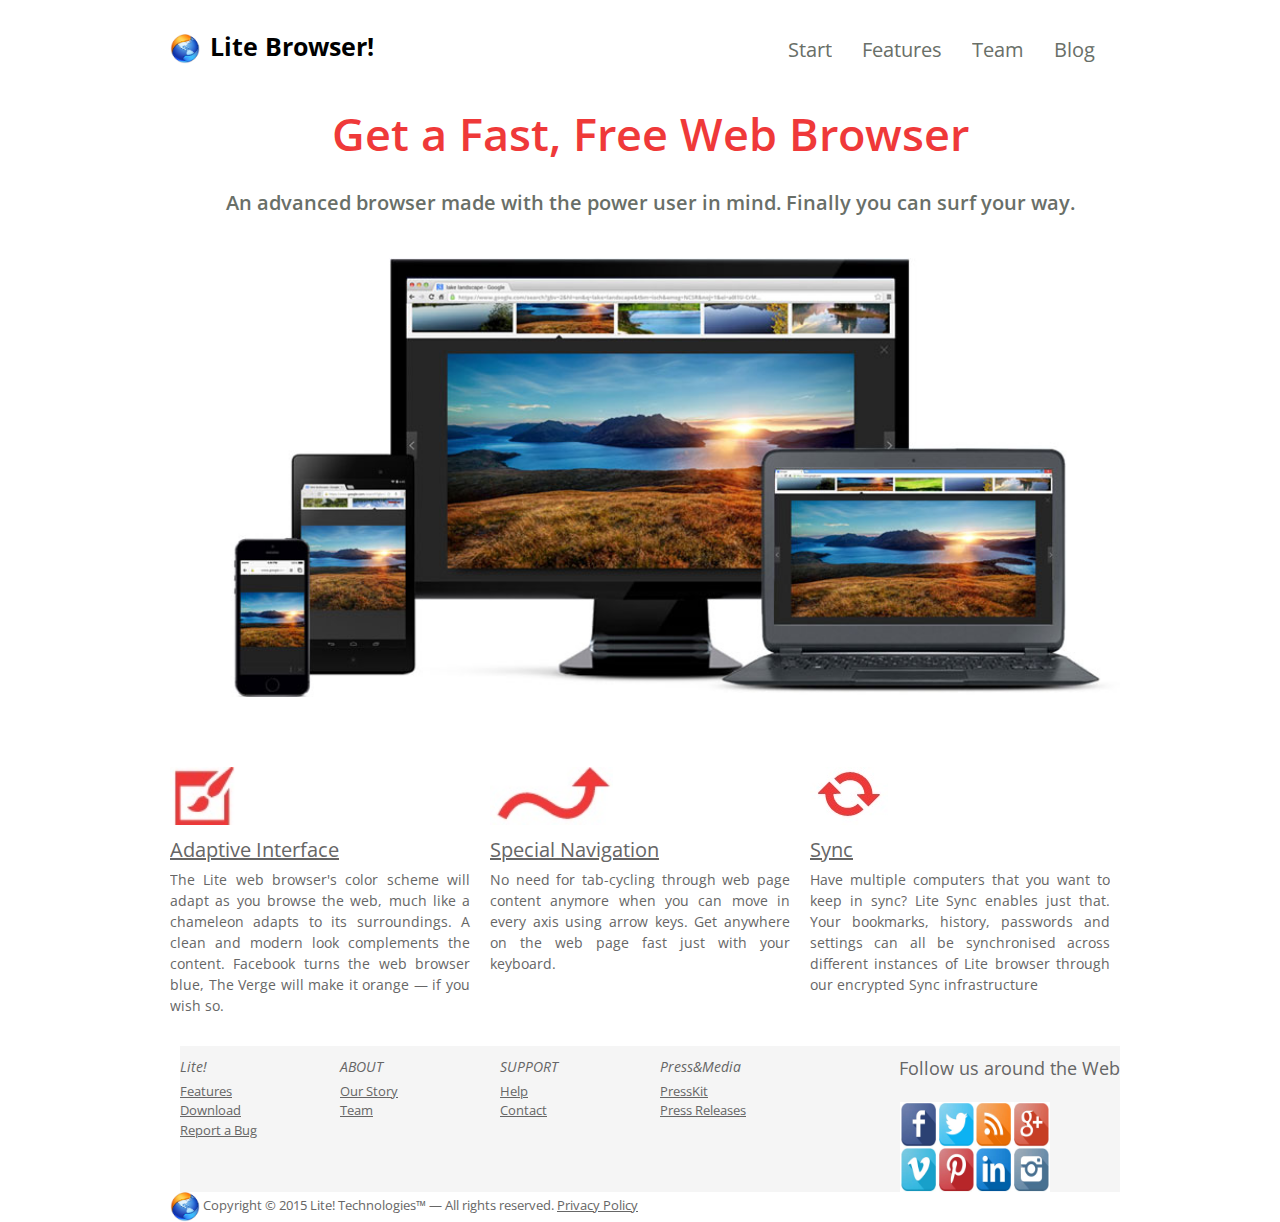
==== index.html @ 57cc24e5 "Modified Directory" ====
<!DOCTYPE html>
<html lang="en">
<head>
  <meta charset="UTF-8">
  <title>Product Page</title>
  <link rel="stylesheet" href="css/reset.css"/>
  <link rel="stylesheet" href="css/text.css"/>
  <link rel="stylesheet" href="css/960_12_col.css">
  <link rel="stylesheet" href="css/style.css">
  <link href='https://fonts.googleapis.com/css?family=Open+Sans' rel='stylesheet' type='text/css'>
  <link href='https://fonts.googleapis.com/css?family=Roboto' rel='stylesheet' type='text/css'>
</head>
<body>

  <div class="container_12">
    <header>
      <div class="header_class grid_12">
      <h1 class="logo grid_4 alpha"><img src="img/logo.png" alt="Lite Browser!">Lite Browser!</h1>
      <nav class="grid_8 omega">
        <ul>
          <li><a href="#">Blog</a></li>
          <li><a href="#">Team</a></li>
          <li><a href="#">Features</a></li>
          <li><a href="#">Start</a></li>
        </ul>
      </nav>
      </div>
    </header>


    <div class="hero_unit grid_12">
          <h3 class="grid_12">Get a Fast, Free Web Browser</h3>
          <p class="grid_12">An advanced browser made with the power user in mind. Finally you can surf your way.</p>
          <img class="grid_12" src="img/chrome-new.jpg" alt="Browser Image">
    </div>
    <div class="feature_set grid_12">
      <div class="grid_4 feature alpha">
        <img src="img/adaptive_interface.jpg" alt="Adaptive Interface">
        <p class="feature_title">Adaptive Interface</p>
        <p class="feature_desc">
            The Lite web browser's color scheme will adapt as you browse the web,
            much like a chameleon adapts to its surroundings. A clean and modern look
            complements the content. Facebook turns the web browser blue,
            The Verge will make it orange — if you wish so.
        </p>

      </div>
      <div class="grid_4 feature">
        <img src="img/special_navigation.jpg" alt="Special Navigation">
        <p class="feature_title">Special Navigation</p>
        <p class="feature_desc">
            No need for tab-cycling through web page content anymore when you can move in every axis using arrow keys.
            Get anywhere on the web page fast just with your keyboard.
        </p>
      </div>
      <div class="grid_4 feature omega">
        <img src="img/sync.jpg" alt="Sync">
        <p class="feature_title">Sync</p>
        <p class="feature_desc">
            Have multiple computers that you want to keep in sync? Lite Sync enables just that.
            Your bookmarks, history, passwords and settings can all be synchronised across different instances of
            Lite browser through our encrypted Sync infrastructure
        </p>
      </div>
    </div>

  <footer class="grid_12">

        <div class="pageLinks_social grid_12">
          <div class="pagelinks grid_8 alpha">
            <div class="grid_2 alpha">
              <p>Lite!</p>
              <ul>
                <li><a href="">Features</a></li>
                <li><a href="">Download</a></li>
                <li><a href="">Report a Bug</a></li>
              </ul>
            </div>
            <div class="grid_2">
              <p>ABOUT</p>
              <ul>
                <li><a href="">Our Story</a></li>
                <li><a href="">Team</a></li>
              </ul>
            </div>
            <div class="grid_2">
              <p>SUPPORT</p>
              <ul>
                <li><a href="">Help</a></li>
                <li><a href="">Contact</a></li>
              </ul>
            </div>
            <div class="grid_2 omega">
              <p>Press&Media</p>
              <ul>
                <li><a href="">PressKit</a></li>
                <li><a href="">Press Releases</a></li>
              </ul>
            </div>
        </div>
        <div class="social grid_4 omega">
          <p>Follow us around the Web</p>
          <div class="grid_3"><a href=""><img src="img/social-icons.jpg" alt="Social Icons"></a></div>
        </div>
      </div>
    <div class="copyright grid_8 alpha">
      <div><img src="img/logo.png" alt="Lite Logo">  Copyright © 2015 Lite! Technologies™ — All rights reserved.
        <a href="#">Privacy Policy</a>
      </div>
    </div>

  </footer>
  </div>

</body>
</html>
---- css/text.css ----
/*
  960 Grid System ~ Text CSS.
  Learn more ~ http://960.gs/

  Licensed under GPL and MIT.
*/

/* `Basic HTML
----------------------------------------------------------------------------------------------------*/

body {
  font: 13px/1.5 "Helvetica Neue", Arial, "Liberation Sans", FreeSans, sans-serif;
}

pre,
code {
  font-family: "DejaVu Sans Mono", Menlo, Consolas, monospace;
}

hr {
  border: 0 solid #ccc;
  border-top-width: 1px;
  clear: both;
  height: 0;
}

/* `Headings
----------------------------------------------------------------------------------------------------*/

h1 {
  font-size: 25px;
}

h2 {
  font-size: 23px;
}

h3 {
  font-size: 21px;
}

h4 {
  font-size: 19px;
}

h5 {
  font-size: 17px;
}

h6 {
  font-size: 15px;
}

/* `Spacing
----------------------------------------------------------------------------------------------------*/

ol {
  list-style: decimal;
}

ul {
  list-style: disc;
}

li {
  margin-left: 30px;
}

p,
dl,
hr,
h1,
h2,
h3,
h4,
h5,
h6,
ol,
ul,
pre,
table,
address,
fieldset,
figure {
  margin-bottom: 20px;
}
---- css/960_12_col.css ----
/*
  960 Grid System ~ Core CSS.
  Learn more ~ http://960.gs/

  Licensed under GPL and MIT.
*/

/*
  Forces backgrounds to span full width,
  even if there is horizontal scrolling.
  Increase this if your layout is wider.

  Note: IE6 works fine without this fix.
*/

body {
  min-width: 960px;
}

/* `Container
----------------------------------------------------------------------------------------------------*/

.container_12 {
  margin-left: auto;
  margin-right: auto;
  width: 960px;
}

/* `Grid >> Global
----------------------------------------------------------------------------------------------------*/

.grid_1,
.grid_2,
.grid_3,
.grid_4,
.grid_5,
.grid_6,
.grid_7,
.grid_8,
.grid_9,
.grid_10,
.grid_11,
.grid_12 {
  display: inline;
  float: left;
  margin-left: 10px;
  margin-right: 10px;
}

.push_1, .pull_1,
.push_2, .pull_2,
.push_3, .pull_3,
.push_4, .pull_4,
.push_5, .pull_5,
.push_6, .pull_6,
.push_7, .pull_7,
.push_8, .pull_8,
.push_9, .pull_9,
.push_10, .pull_10,
.push_11, .pull_11 {
  position: relative;
}

/* `Grid >> Children (Alpha ~ First, Omega ~ Last)
----------------------------------------------------------------------------------------------------*/

.alpha {
  margin-left: 0;
}

.omega {
  margin-right: 0;
}

/* `Grid >> 12 Columns
----------------------------------------------------------------------------------------------------*/

.container_12 .grid_1 {
  width: 60px;
}

.container_12 .grid_2 {
  width: 140px;
}

.container_12 .grid_3 {
  width: 220px;
}

.container_12 .grid_4 {
  width: 300px;
}

.container_12 .grid_5 {
  width: 380px;
}

.container_12 .grid_6 {
  width: 460px;
}

.container_12 .grid_7 {
  width: 540px;
}

.container_12 .grid_8 {
  width: 620px;
}

.container_12 .grid_9 {
  width: 700px;
}

.container_12 .grid_10 {
  width: 780px;
}

.container_12 .grid_11 {
  width: 860px;
}

.container_12 .grid_12 {
  width: 940px;
}

/* `Prefix Extra Space >> 12 Columns
----------------------------------------------------------------------------------------------------*/

.container_12 .prefix_1 {
  padding-left: 80px;
}

.container_12 .prefix_2 {
  padding-left: 160px;
}

.container_12 .prefix_3 {
  padding-left: 240px;
}

.container_12 .prefix_4 {
  padding-left: 320px;
}

.container_12 .prefix_5 {
  padding-left: 400px;
}

.container_12 .prefix_6 {
  padding-left: 480px;
}

.container_12 .prefix_7 {
  padding-left: 560px;
}

.container_12 .prefix_8 {
  padding-left: 640px;
}

.container_12 .prefix_9 {
  padding-left: 720px;
}

.container_12 .prefix_10 {
  padding-left: 800px;
}

.container_12 .prefix_11 {
  padding-left: 880px;
}

/* `Suffix Extra Space >> 12 Columns
----------------------------------------------------------------------------------------------------*/

.container_12 .suffix_1 {
  padding-right: 80px;
}

.container_12 .suffix_2 {
  padding-right: 160px;
}

.container_12 .suffix_3 {
  padding-right: 240px;
}

.container_12 .suffix_4 {
  padding-right: 320px;
}

.container_12 .suffix_5 {
  padding-right: 400px;
}

.container_12 .suffix_6 {
  padding-right: 480px;
}

.container_12 .suffix_7 {
  padding-right: 560px;
}

.container_12 .suffix_8 {
  padding-right: 640px;
}

.container_12 .suffix_9 {
  padding-right: 720px;
}

.container_12 .suffix_10 {
  padding-right: 800px;
}

.container_12 .suffix_11 {
  padding-right: 880px;
}

/* `Push Space >> 12 Columns
----------------------------------------------------------------------------------------------------*/

.container_12 .push_1 {
  left: 80px;
}

.container_12 .push_2 {
  left: 160px;
}

.container_12 .push_3 {
  left: 240px;
}

.container_12 .push_4 {
  left: 320px;
}

.container_12 .push_5 {
  left: 400px;
}

.container_12 .push_6 {
  left: 480px;
}

.container_12 .push_7 {
  left: 560px;
}

.container_12 .push_8 {
  left: 640px;
}

.container_12 .push_9 {
  left: 720px;
}

.container_12 .push_10 {
  left: 800px;
}

.container_12 .push_11 {
  left: 880px;
}

/* `Pull Space >> 12 Columns
----------------------------------------------------------------------------------------------------*/

.container_12 .pull_1 {
  left: -80px;
}

.container_12 .pull_2 {
  left: -160px;
}

.container_12 .pull_3 {
  left: -240px;
}

.container_12 .pull_4 {
  left: -320px;
}

.container_12 .pull_5 {
  left: -400px;
}

.container_12 .pull_6 {
  left: -480px;
}

.container_12 .pull_7 {
  left: -560px;
}

.container_12 .pull_8 {
  left: -640px;
}

.container_12 .pull_9 {
  left: -720px;
}

.container_12 .pull_10 {
  left: -800px;
}

.container_12 .pull_11 {
  left: -880px;
}

/* `Clear Floated Elements
----------------------------------------------------------------------------------------------------*/

/* http://sonspring.com/journal/clearing-floats */

.clear {
  clear: both;
  display: block;
  overflow: hidden;
  visibility: hidden;
  width: 0;
  height: 0;
}

/* http://www.yuiblog.com/blog/2010/09/27/clearfix-reloaded-overflowhidden-demystified */

.clearfix:before,
.clearfix:after,
.container_12:before,
.container_12:after {
  content: '.';
  display: block;
  overflow: hidden;
  visibility: hidden;
  font-size: 0;
  line-height: 0;
  width: 0;
  height: 0;
}

.clearfix:after,
.container_12:after {
  clear: both;
}

/*
  The following zoom:1 rule is specifically for IE6 + IE7.
  Move to separate stylesheet if invalid CSS is a problem.
*/

.clearfix,
.container_12 {
  zoom: 1;
}
---- css/style.css ----
header {

  position: fixed;
  background-color: white;
  z-index: 20;
  padding-top: 20px;

}
header h1{
  margin-top: 0px !important;
  font-family: 'Roboto', sans-serif;
  font-style: normal;
}

header nav {
  float: right !important;
  overflow: hidden;

  margin-right: 60px; !important;
  padding-left: 0px;
  margin-left: 0px !important;
}

.logo{
  margin-bottom: 0px !important;
  margin-right: 0px !important;
  margin-top: 8px !important;
}


h1 img {
  width:30px;
  height:30px;
  margin-right: 10px;

}

.header_class li {
  display: inline;
  text-decoration: none;
  float: right;
  overflow: hidden;
  margin:15px;
}

.header_class a {
  text-decoration: none;
  font-family: 'Open Sans',arial, sans-serif;
  font-style: normal;
  color:rgb(105,111,104);
  font-size: 20px;
  text-align: right;
}
.header_class a:hover {
  text-decoration: underline;
  font-family: 'Open Sans',arial, sans-serif;
  font-style: normal;
  color:black;
  
}

.logo {
  float:left;
  overflow:hidden;
  font-family: 'Open Sans',arial, sans-serif;
}
.hero_unit {
  margin-top: 100px;
  position:relative;
  margin-bottom: 20px;


}
.hero_unit h3,.hero_unit p {
  text-align: center;
  font-family: 'Open Sans',arial, sans-serif;
  font-style: normal;
font-variant: normal;
font-weight: 600;
}
.hero_unit h3 {
  font-size: 45px;
  font-style: normal;
  color: #ef3939;
}

.hero_unit img {
  margin-top: 20px;

}

.hero_unit p {
  color:rgb(105,111,104);
  font-size: 20px;
}
.pageLinks_social {

}

.pagelinks{
  float: left;
  overflow: hidden;

}

.feature_set {
  float: left;
  overflow: hidden;
  margin-top: 50px;

}

.feature_set img {
  height: 58px;
}

.feature_title {
  margin-top: 10px;
  font-family: 'Open Sans',arial, sans-serif;
  font-size: 20px;
  color:rgb(102,102,102);
  margin-bottom: 4px !important;
  text-decoration: underline;
}

.feature_desc {
  font-family: 'Open Sans',arial, sans-serif;
  font-size: 14px;
  color:rgb(102,102,102);
  text-align: justify;
}



.pageLinks_social {
  margin-top: 10px;
  background-color:rgb(245,245,245) !important;
}

.pagelinks {
  margin-top: 10px;

}
.pagelinks li {
  margin-left: 0px !important;
  text-decoration: none;
  list-style: none;

}

.pagelinks p{
  font-family: 'Open Sans',arial, sans-serif;
  font-size: 14px;
  margin-bottom: 5px !important;
  color:rgb(102,102,102);
  font-style: oblique;
}

.pagelinks a{
  font-family: 'Open Sans',arial, sans-serif;
  text-decoration:underline;
  color: rgb(102,102,102);
}

.pagelinks a:hover {
  color:black;
}
.social {
  float: right;
  overflow: hidden;

  margin-top: 9px;
}

.social img {
  width:150px;
  height:90px;
  float: right;
  overflow: hidden;
}

.social p {
  text-align: right;
  color: rgb(102,102,102);
  font-size: 18px;
  font-family: 'Open Sans',arial, sans-serif;
}

.copyright img {
  width:30px;
  height:30px;
  padding: none;
}

.copyright {
  float: left;
  overflow: hidden;
  font-family: 'Open Sans',arial, sans-serif;
  color: rgb(102,102,102);

}
.copyright a{
  font-family: 'Open Sans',arial, sans-serif;
  text-decoration:underline;
  color: rgb(102,102,102);
}

.copyright a:hover {
  color:black;


footer{
  background-color: rgb(102,102,102);
}
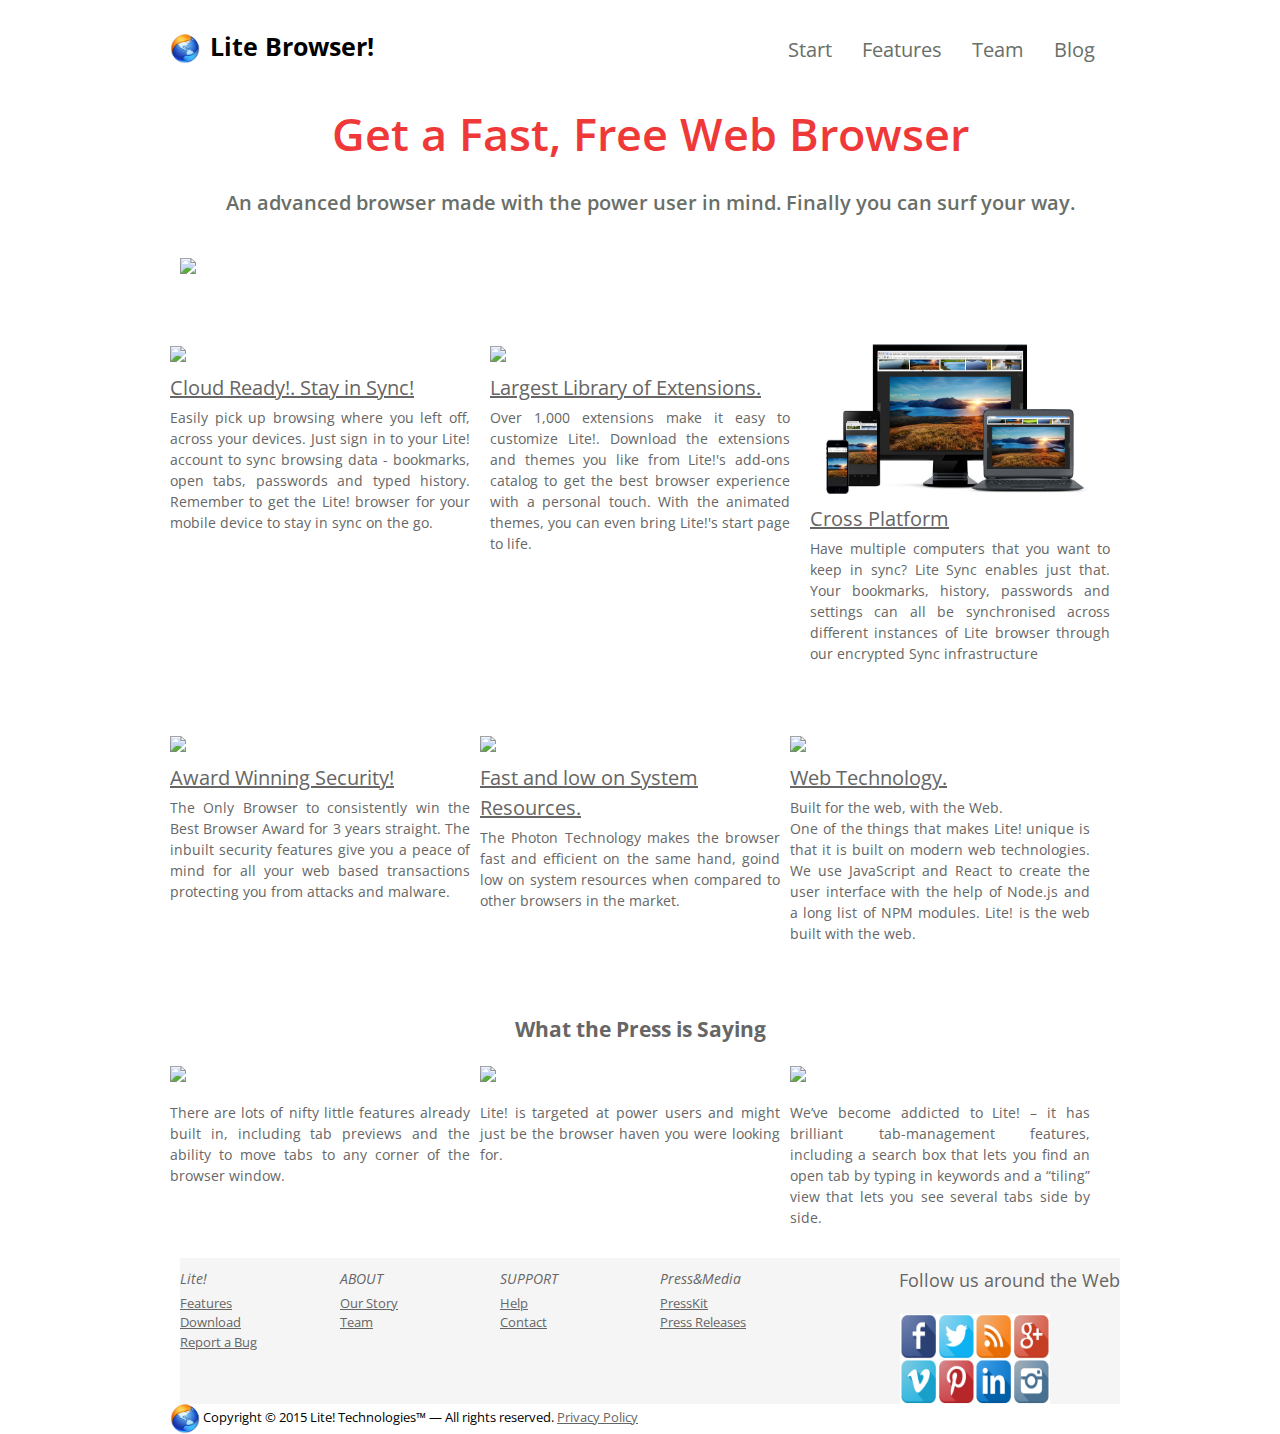
==== commit 6b8eba4d: "Modified Portfolio Page" ====
--- a/index.html
+++ b/index.html
@@ -31,37 +31,98 @@
     <div class="hero_unit grid_12">
           <h3 class="grid_12">Get a Fast, Free Web Browser</h3>
           <p class="grid_12">An advanced browser made with the power user in mind. Finally you can surf your way.</p>
-          <img class="grid_12" src="img/chrome-new.jpg" alt="Browser Image">
+          <img class="grid_12" src="img/center.png" alt="Browser Image">
     </div>
+
     <div class="feature_set grid_12">
       <div class="grid_4 feature alpha">
-        <img src="img/adaptive_interface.jpg" alt="Adaptive Interface">
-        <p class="feature_title">Adaptive Interface</p>
+        <img src="img/cloudready.jpg" alt="Cross-Platform. Stay in Sync!">
+        <p class="feature_title">Cloud Ready!. Stay in Sync!</p>
         <p class="feature_desc">
-            The Lite web browser's color scheme will adapt as you browse the web,
-            much like a chameleon adapts to its surroundings. A clean and modern look
-            complements the content. Facebook turns the web browser blue,
-            The Verge will make it orange — if you wish so.
+            Easily pick up browsing where you left off, across your devices.
+            Just sign in to your Lite! account to sync browsing data - bookmarks, open tabs, passwords and typed history.
+            Remember to get the Lite! browser for your mobile device to stay in sync on the go.
         </p>
 
       </div>
       <div class="grid_4 feature">
-        <img src="img/special_navigation.jpg" alt="Special Navigation">
-        <p class="feature_title">Special Navigation</p>
+        <img src="img/extensions.jpg" alt="Largest Library of Extensions.">
+        <p class="feature_title">Largest Library of Extensions.</p>
         <p class="feature_desc">
-            No need for tab-cycling through web page content anymore when you can move in every axis using arrow keys.
-            Get anywhere on the web page fast just with your keyboard.
+            Over 1,000 extensions make it easy to customize Lite!.
+            Download the extensions and themes you like from Lite!'s add-ons catalog to get the best
+            browser experience with a personal touch. With the animated themes, you can even bring Lite!'s start page to life.
         </p>
       </div>
       <div class="grid_4 feature omega">
-        <img src="img/sync.jpg" alt="Sync">
-        <p class="feature_title">Sync</p>
+        <img src="img/chrome-new.jpg" alt="Cross Platform">
+        <p class="feature_title">Cross Platform</p>
         <p class="feature_desc">
             Have multiple computers that you want to keep in sync? Lite Sync enables just that.
             Your bookmarks, history, passwords and settings can all be synchronised across different instances of
             Lite browser through our encrypted Sync infrastructure
         </p>
       </div>
+    </div>
+
+    <div class="feature_set grid_12">
+      <div class="grid_4 feature alpha">
+        <img src="img/security.jpg" alt="Award Winning Security!">
+        <p class="feature_title">Award Winning Security!</p>
+        <p class="feature_desc">
+          The Only Browser to consistently win the Best Browser Award for 3 years straight. The inbuilt security features give you a
+          peace of mind for all your web based transactions protecting you from attacks and malware.
+        </p>
+      </div>
+
+      <div class="grid_4 feature alpha">
+        <img src="img/resources.png" alt="Low on Resources">
+        <p class="feature_title">Fast and low on System Resources.</p>
+        <p class="feature_desc">
+          The Photon Technology makes the browser fast and efficient on the same hand, goind low on system resources
+          when compared to other browsers in the market.
+        </p>
+      </div>
+
+      <div class="grid_4 feature alpha">
+        <img src="img/webtech.png" alt="Web Technology">
+        <p class="feature_title">Web Technology.</p>
+        <p class="feature_desc">
+          Built for the web, with the Web.<br>
+          One of the things that makes Lite! unique is that it is built on modern web technologies.
+          We use JavaScript and React to create the user interface with the help of Node.js and a long list of NPM modules.
+          Lite! is the web built with the web.
+        </p>
+      </div>
+
+    </div>
+
+    <div class="feature_set grid_12">
+      <h3 id="press">What the Press is Saying</h3>
+      <div class="grid_4 press alpha">
+        <img src="img/techcrunch.jpg" alt="Tech Crunch">
+        <p class="feature_desc">
+          There are lots of nifty little features already built in, including tab previews and the ability
+          to move tabs to any corner of the browser window.
+        </p>
+      </div>
+
+      <div class="grid_4 press alpha">
+        <img src="img/tnw.jpg" alt="TNW">
+        <p class="feature_desc">
+          Lite! is targeted at power users and might just be the browser haven you were looking for.
+        </p>
+      </div>
+
+      <div class="grid_4 press alpha">
+        <img src="img/wired.png" alt="Wired">
+        <p class="feature_desc">
+          We’ve become addicted to Lite! – it has brilliant tab-management features,
+          including a search box that lets you find an open tab by typing in keywords and a “tiling” view that
+          lets you see several tabs side by side.
+        </p>
+      </div>
+
     </div>
 
   <footer class="grid_12">
--- a/css/style.css
+++ b/css/style.css
@@ -56,7 +56,7 @@
   font-family: 'Open Sans',arial, sans-serif;
   font-style: normal;
   color:black;
-  
+
 }
 
 .logo {
@@ -111,7 +111,9 @@
 }
 
 .feature_set img {
-  height: 58px;
+  align-items: center;
+  height: 150px;
+  width:280px;
 }
 
 .feature_title {
@@ -130,7 +132,17 @@
   text-align: justify;
 }
 
-
+.press img{
+  width:140px;
+  height:75px;
+  margin-bottom: 20px;
+}
+
+#press{
+  text-align: center;
+  font-family: 'Open Sans',arial, sans-serif;
+  color:rgb(102,102,102);
+}
 
 .pageLinks_social {
   margin-top: 10px;
@@ -196,7 +208,7 @@
   float: left;
   overflow: hidden;
   font-family: 'Open Sans',arial, sans-serif;
-  color: rgb(102,102,102);
+  
 
 }
 .copyright a{
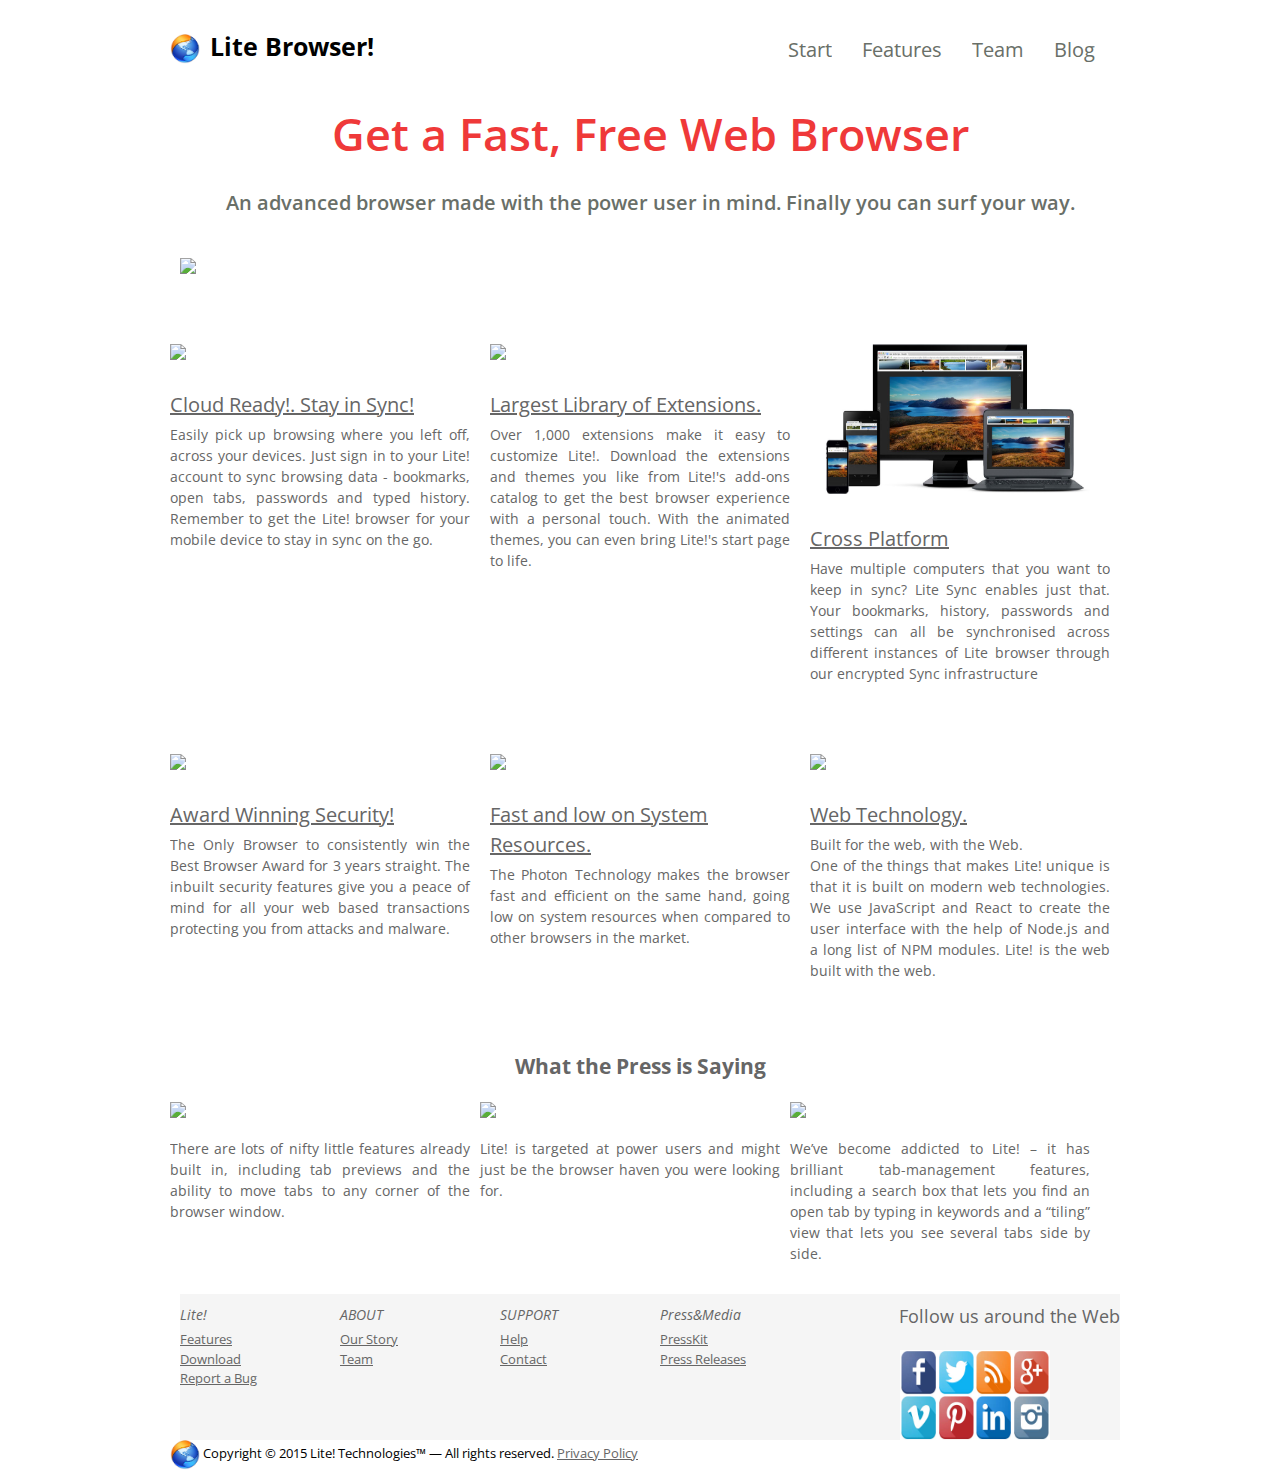
==== commit a94f5967: "modified index.html and style.css to include padding in the feature_desc sections" ====
--- a/index.html
+++ b/index.html
@@ -75,16 +75,16 @@
         </p>
       </div>
 
-      <div class="grid_4 feature alpha">
+      <div class="grid_4 feature">
         <img src="img/resources.png" alt="Low on Resources">
         <p class="feature_title">Fast and low on System Resources.</p>
         <p class="feature_desc">
-          The Photon Technology makes the browser fast and efficient on the same hand, goind low on system resources
+          The Photon Technology makes the browser fast and efficient on the same hand, going low on system resources
           when compared to other browsers in the market.
         </p>
       </div>
 
-      <div class="grid_4 feature alpha">
+      <div class="grid_4 feature omega">
         <img src="img/webtech.png" alt="Web Technology">
         <p class="feature_title">Web Technology.</p>
         <p class="feature_desc">
--- a/css/style.css
+++ b/css/style.css
@@ -114,6 +114,7 @@
   align-items: center;
   height: 150px;
   width:280px;
+  margin-bottom: 20px;
 }
 
 .feature_title {
@@ -208,7 +209,7 @@
   float: left;
   overflow: hidden;
   font-family: 'Open Sans',arial, sans-serif;
-  
+
 
 }
 .copyright a{
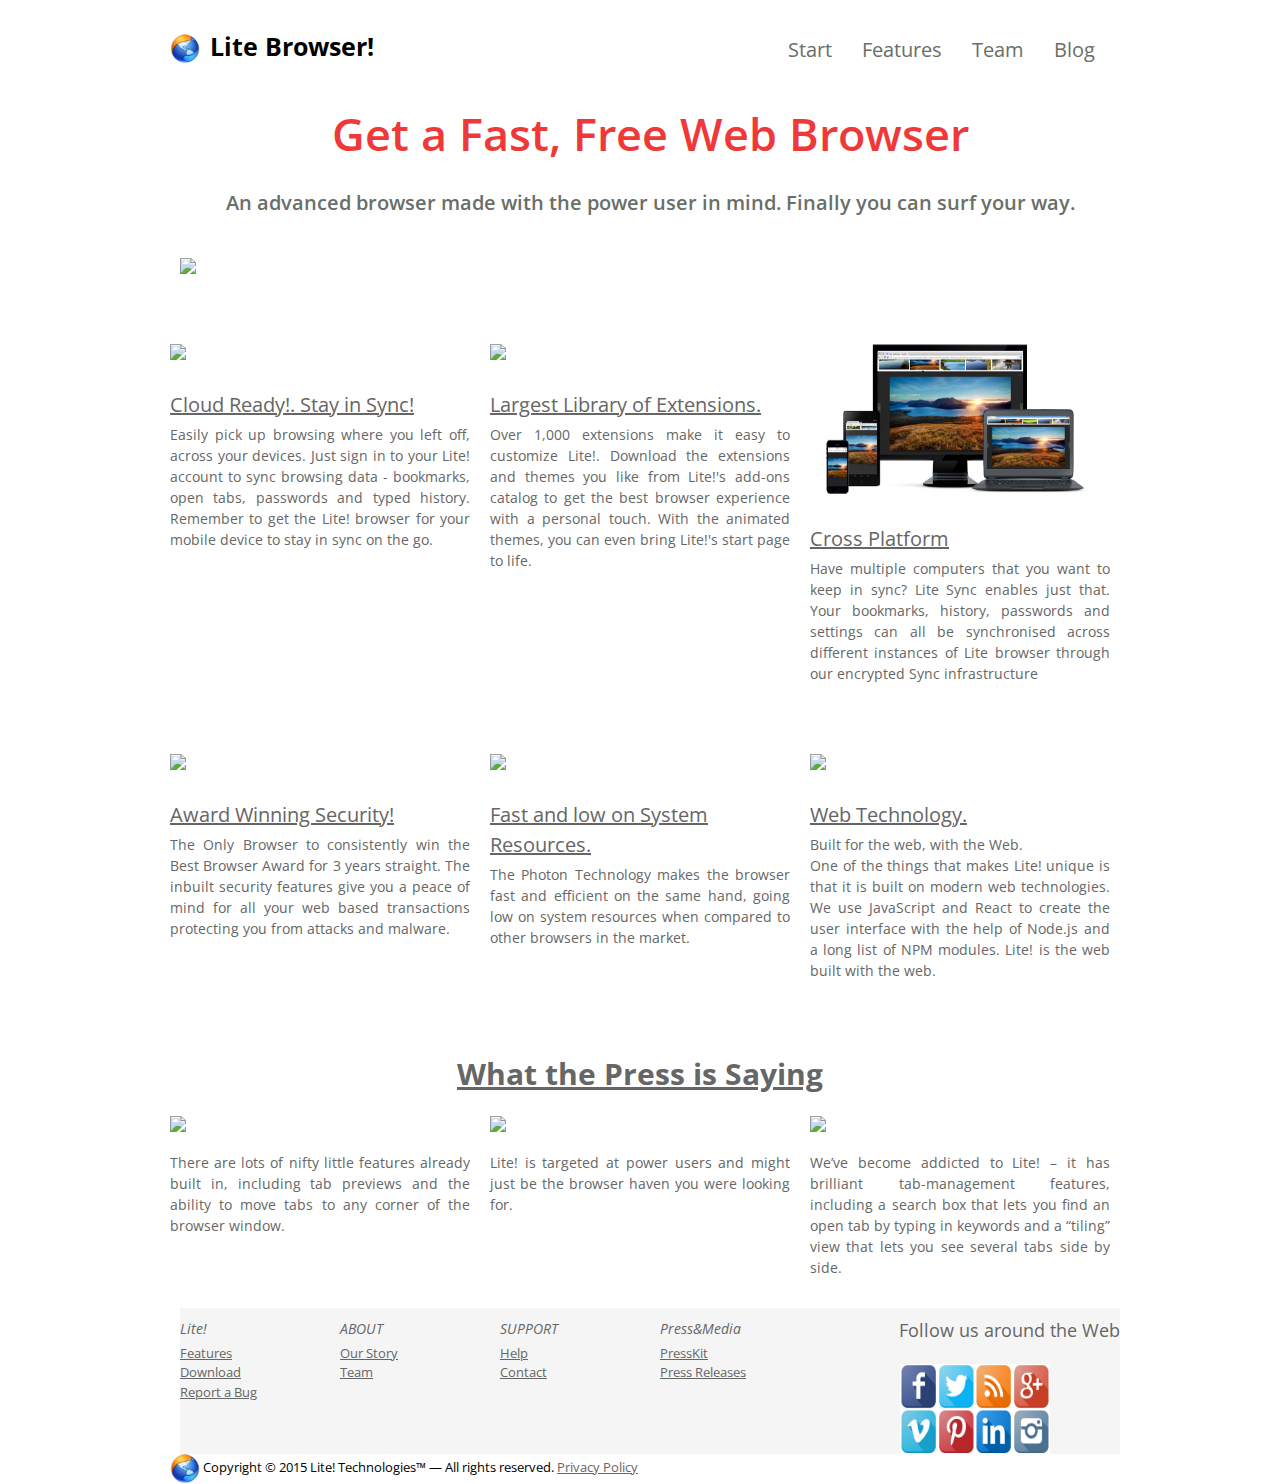
==== commit 8954d9d5: "modified index.html and add link to features page" ====
--- a/index.html
+++ b/index.html
@@ -20,7 +20,7 @@
         <ul>
           <li><a href="#">Blog</a></li>
           <li><a href="#">Team</a></li>
-          <li><a href="#">Features</a></li>
+          <li><a href="services.html">Features</a></li>
           <li><a href="#">Start</a></li>
         </ul>
       </nav>
@@ -98,7 +98,7 @@
     </div>
 
     <div class="feature_set grid_12">
-      <h3 id="press">What the Press is Saying</h3>
+      <h3 id="press"><b>What the Press is Saying</b></h3>
       <div class="grid_4 press alpha">
         <img src="img/techcrunch.jpg" alt="Tech Crunch">
         <p class="feature_desc">
@@ -107,14 +107,14 @@
         </p>
       </div>
 
-      <div class="grid_4 press alpha">
+      <div class="grid_4 press">
         <img src="img/tnw.jpg" alt="TNW">
         <p class="feature_desc">
           Lite! is targeted at power users and might just be the browser haven you were looking for.
         </p>
       </div>
 
-      <div class="grid_4 press alpha">
+      <div class="grid_4 press omega">
         <img src="img/wired.png" alt="Wired">
         <p class="feature_desc">
           We’ve become addicted to Lite! – it has brilliant tab-management features,
--- a/css/style.css
+++ b/css/style.css
@@ -137,12 +137,15 @@
   width:140px;
   height:75px;
   margin-bottom: 20px;
+  align-items: center;
 }
 
 #press{
   text-align: center;
   font-family: 'Open Sans',arial, sans-serif;
   color:rgb(102,102,102);
+  font-size:30px;
+  text-decoration: underline;
 }
 
 .pageLinks_social {
